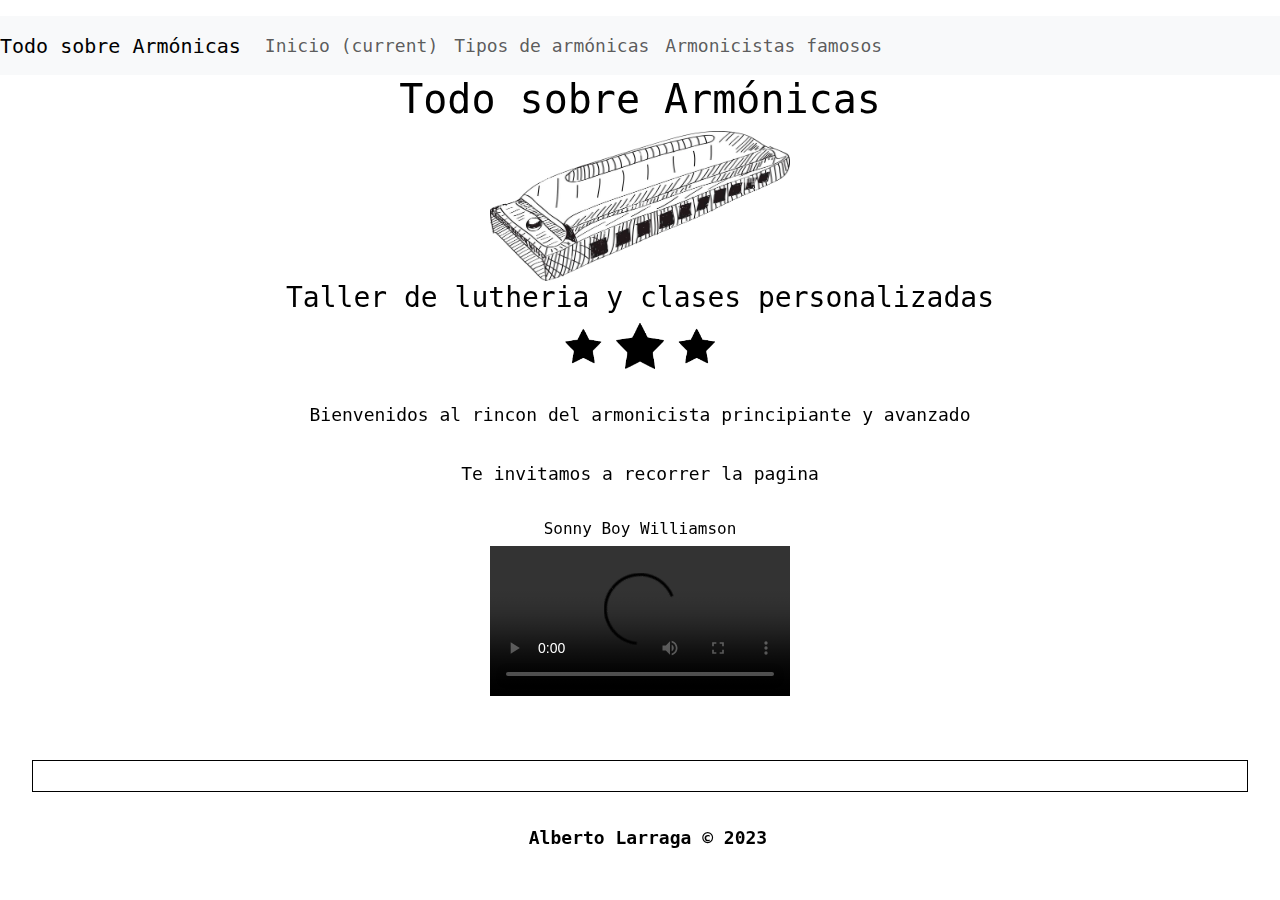
==== index.html @ 8300cbc4 "inicio repositorio" ====
<!DOCTYPE html>
<html lang="en">

<head>
    <meta charset="UTF-8">
    <meta name="viewport" content="width=device-width, initial-scale=1.0">
    <title>Mundo Armónica</title>
    <link rel="shorcut icon" href="imagenes/icono-armonica.png">
    <link rel="stylesheet" href="css/style.css">
    <link rel="stylesheet" href="css/bootstrap/bootstrap.css">
    <link rel="stylesheet" href="https://cdnjs.cloudflare.com/ajax/libs/font-awesome/6.4.2/css/all.min.css"
        integrity="sha512-z3gLpd7yknf1YoNbCzqRKc4qyor8gaKU1qmn+CShxbuBusANI9QpRohGBreCFkKxLhei6S9CQXFEbbKuqLg0DA=="
        crossorigin="anonymous" referrerpolicy="no-referrer" />
</head>

<body id="container">

    <header class="header">
        <!-- <div id="nav">
            <nav class="nav">
                <a href="#"><strong>Inicio</strong></a>
                <a href="pages/tipoarmonica.html"><strong>Tipos de armónicas</strong></a>
                <a href="pages/armofamosos.html"><strong>Armonicistas famosos</strong></a>
                <a href="pages/contacto.html"><strong>Contacto</strong></a>
                <a href="pages/nosotros.html"><strong>Sobre Nosotros</strong></a>
                <a href="pages/tienda.html"><strong>Tienda</strong></a>
            </nav>
        </div> -->
        <nav class="navbar navbar-expand-lg navbar-light bg-light">
            <a class="navbar-brand" href="#">Todo sobre Armónicas</a>
            <button class="navbar-toggler" type="button" data-toggle="collapse" data-target="#navbarText" aria-controls="navbarText" aria-expanded="false" aria-label="Toggle navigation">
              <span class="navbar-toggler-icon"></span>
            </button>
            <div class="collapse navbar-collapse" id="navbarText">
              <ul class="navbar-nav mr-auto">
                <li class="nav-item active">
                  <a class="nav-link" href="#">Inicio <span class="sr-only">(current)</span></a>
                </li>
                <li class="nav-item">
                  <a class="nav-link" href="pages/tipoarmonica.html">Tipos de armónicas</a>
                </li>
                <li class="nav-item">
                  <a class="nav-link" href="pages/armofamosos.html">Armonicistas famosos</a>
                </li>
              </ul>
        
            </div>
          </nav>

        <div class="container">
            <h1>Todo sobre Armónicas</h1>
            <img src="./assets/images/front.png" alt="Dibujo armonica" width="300" height="150" class="portada">
            <h3>Taller de lutheria y clases personalizadas</h3>
            <img src="./assets/images/estrellas.png" width="150" class="portada">

          

    </header>
    <main>
        <section>
            <div class="welcome">
                <p class="welcome">Bienvenidos al rincon del armonicista principiante y avanzado</p>
                <p class="welcome">Te invitamos a recorrer la pagina </p>
            </div>
            <div class="video">
                <h6>Sonny Boy Williamson</h6>
                <video controls>
                    <source src="./assets/video/Sonny Boy Williamson harmonica solo.mp4" type="video/mp4">
                </video>

            </div>
            <div class="whatsapp">
                <a href=""><i class="fa-brands fa-whatsapp" style="color: #000000;"></i></a>
            </div>
        </section>
    </main>
</body>
<footer>
    <div class="footer">
        <a href="instagram"><i class="fa-brands fa-instagram" style="color: #000000;"></i></a>
        <a href="facebook"><i class="fa-brands fa-facebook" style="color: #000000;"></i></a>
        <a href="discord"><i class="fa-brands fa-discord" style="color: #000000;"></i></a>
    </div>


    <p class="copyright">Alberto Larraga &copy; 2023</p>
</footer>
<script src="../js/bootstrap.js"></script>
</body>

</html>
---- css/style.css ----
@import url('https://fonts.googleapis.com/css2?family=Press+Start+2P&display=swap');




#container {
    margin: 0%;
    padding: 0%;
    box-sizing: border-box;
    /*background: url(../assets/images/background-armonica.jpg);*/
    color: black;
    background-size: cover;
    background-position: center;
    backdrop-filter: blur(.25rem);
}

header,
nav,
main,
footer {
    font-family: 'Martian Mono', monospace;
    font-size: large;
    
}

h1,
h2,
h3 {
    display: flex;
    justify-content: center;
    margin-top: 2rem;
}

.portada {
    display: flex;
    flex-direction: column;
    justify-content: center;
    margin: auto;
}

p.welcome {
    align-items: center;
    display: flex;
    flex-direction: column;
    justify-content: center;
    margin-top: 2rem;
    font-weight: .625rem;
}

.video {
    display: flex;
    justify-content: center;
    flex-direction: column;
    align-items: center;
    margin: 2rem;
}

nav {
    display: flex;
    justify-content: space-around;
    margin-top: 1rem;
}

a {
    text-decoration: none;
    align-items: center;
    color: black;
}


.armofam,
.tipoarmo {
    width: 200px;
    box-shadow: .3125rem 5px #808080;
    background-color: rgb(220, 219, 219);
    border-radius: .3125rem;
    display: flex;
    flex-direction: column;
    justify-content: center;
    align-items: center;
    margin: auto;
}

.textarmofam {
    display: flex;
    flex-direction: column;
    justify-content: center;
    margin: 0 10rem 0 10rem;
    align-items: center;
    margin-top: 1.4375rem;
}

.imgnosotros {
    display: flex;
    flex-direction: row;
    justify-content: space-around;
    margin: 2rem 0 4rem 0;
}

p.textnosotros1,
.textnosotros2 {
    margin: 2rem;
    background-color: #d7d7d7;
    margin: 1rem;
    padding: 2rem;
    border: 1px solid black;
    box-shadow: 0rem 0.125rem .3125rem rgba(0, 0, 0, 0.3);
    border-radius: 5px;
}

.construccion {
    display: flex;
    justify-content: center;
    align-items: center;
}


a {
    display: flex;
    justify-content: space-between;
    text-decoration: none;
    align-items: center;
    color: black;
}

.copyright {
    text-align: end;
    font-weight: bold;
    display: flex;
    justify-content: center;
    align-items: center;
    height: 100%;
    margin-top: 1.3125rem;
    margin-left: 1rem;
}

.contacto {
    max-width: 450px;
    margin: auto;
    padding: 2rem;
    border: 1px solid black;
    box-shadow: 0rem 0.125rem .3125rem rgba(0, 0, 0, 0.3);
    border-radius: 5px;
    background-color: #d7d7d7;
}

.footer {
    display: flex;
    justify-content: space-around;
    align-items: center;
    border: 1px solid;
    text-decoration: none;
    margin: 2rem;
    padding: .9375rem;
    align-items: flex-end;
    font-weight: bold;
}

.whatsapp{
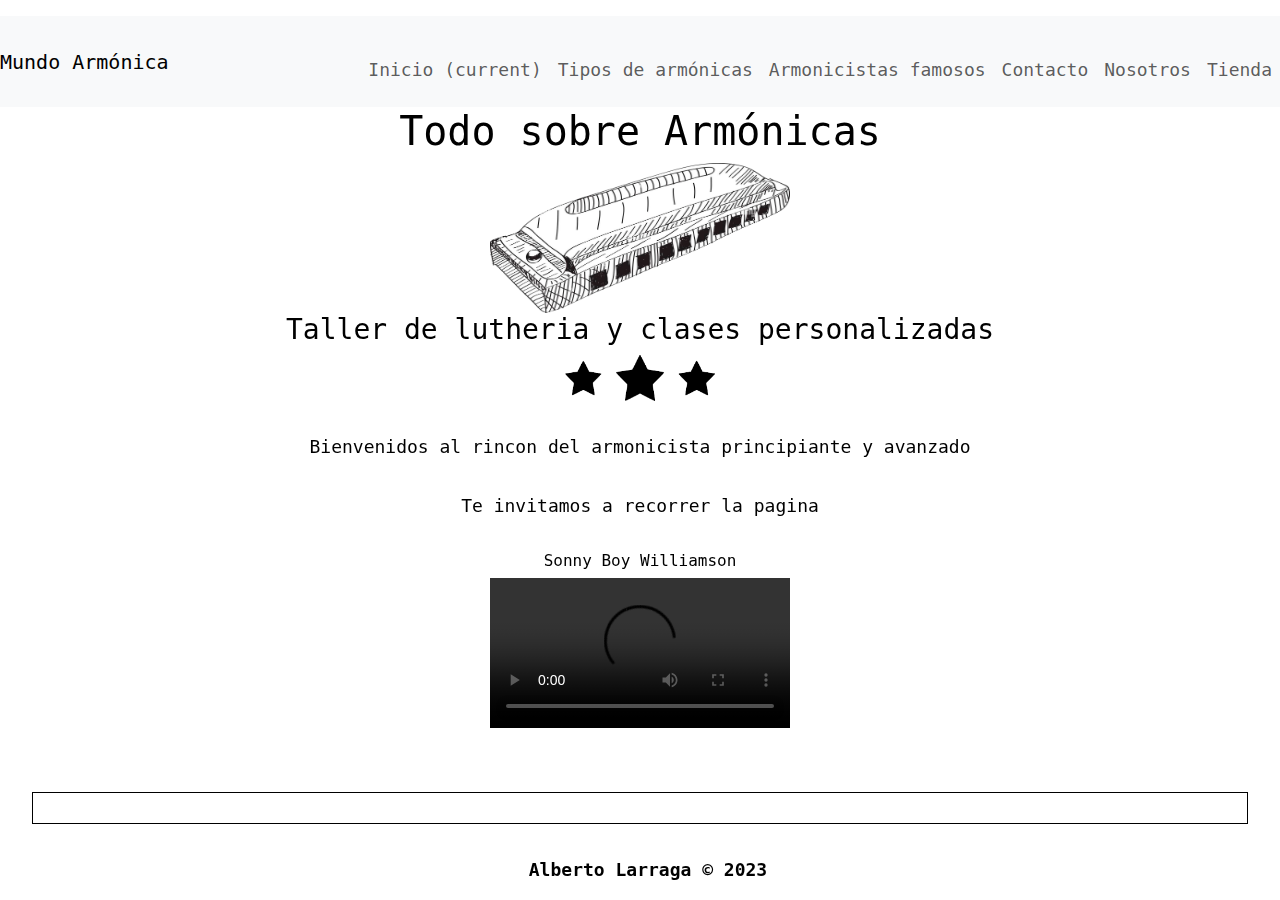
==== commit 0832c27a: "correccion de linkeado, beta de navbar, adiccion de link a github" ====
--- a/index.html
+++ b/index.html
@@ -1,5 +1,5 @@
 <!DOCTYPE html>
-<html lang="en">
+<html lang="es">
 
 <head>
     <meta charset="UTF-8">
@@ -26,26 +26,39 @@
                 <a href="pages/tienda.html"><strong>Tienda</strong></a>
             </nav>
         </div> -->
-        <nav class="navbar navbar-expand-lg navbar-light bg-light">
-            <a class="navbar-brand" href="#">Todo sobre Armónicas</a>
-            <button class="navbar-toggler" type="button" data-toggle="collapse" data-target="#navbarText" aria-controls="navbarText" aria-expanded="false" aria-label="Toggle navigation">
-              <span class="navbar-toggler-icon"></span>
-            </button>
-            <div class="collapse navbar-collapse" id="navbarText">
-              <ul class="navbar-nav mr-auto">
-                <li class="nav-item active">
-                  <a class="nav-link" href="#">Inicio <span class="sr-only">(current)</span></a>
-                </li>
-                <li class="nav-item">
-                  <a class="nav-link" href="pages/tipoarmonica.html">Tipos de armónicas</a>
-                </li>
-                <li class="nav-item">
-                  <a class="nav-link" href="pages/armofamosos.html">Armonicistas famosos</a>
-                </li>
-              </ul>
-        
-            </div>
-          </nav>
+        <nav class="navbar sticky-top navbar-light bg-light">
+            <a class="navbar-brand" href="#">Mundo Armónica</a>
+            <nav class="navbar navbar-expand-lg navbar-light bg-light">
+                <a class="navbar-brand" href="#"></a>
+                <button class="navbar-toggler" type="button" data-toggle="collapse" data-target="#navbarText"
+                    aria-controls="navbarText" aria-expanded="false" aria-label="Toggle navigation">
+                    <span class="navbar-toggler-icon"></span>
+                </button>
+                <div class="collapse navbar-collapse" id="navbarText">
+                    <ul class="navbar-nav mr-auto">
+                        <li class="nav-item active">
+                            <a class="nav-link" href="#">Inicio <span class="sr-only">(current)</span></a>
+                        </li>
+                        <li class="nav-item">
+                            <a class="nav-link" href="pages/tipoarmonica.html">Tipos de armónicas</a>
+                        </li>
+                        <li class="nav-item">
+                            <a class="nav-link" href="pages/armofamosos.html">Armonicistas famosos</a>
+                        </li>
+                        <li class="nav-item">
+                            <a class="nav-link" href="pages/contacto.html">Contacto</a>
+                        </li>
+                        <li class="nav-item">
+                            <a class="nav-link" href="pages/nosotros.html">Nosotros</a>
+                        </li>
+                        <li class="nav-item">
+                            <a class="nav-link" href="pages/tienda.html">Tienda</a>
+                        </li>
+                    </ul>
+
+                </div>
+            </nav>
+        </nav>
 
         <div class="container">
             <h1>Todo sobre Armónicas</h1>
@@ -53,7 +66,7 @@
             <h3>Taller de lutheria y clases personalizadas</h3>
             <img src="./assets/images/estrellas.png" width="150" class="portada">
 
-          
+
 
     </header>
     <main>
@@ -80,12 +93,12 @@
         <a href="instagram"><i class="fa-brands fa-instagram" style="color: #000000;"></i></a>
         <a href="facebook"><i class="fa-brands fa-facebook" style="color: #000000;"></i></a>
         <a href="discord"><i class="fa-brands fa-discord" style="color: #000000;"></i></a>
+        <a href="github"><i class="fa-brands fa-github" style="color: #000000;"></i></a>
     </div>
-
-
+    
     <p class="copyright">Alberto Larraga &copy; 2023</p>
 </footer>
-<script src="../js/bootstrap.js"></script>
+<script src="./js/bootstrap.js"></script>
 </body>
 
-</html>
+</html>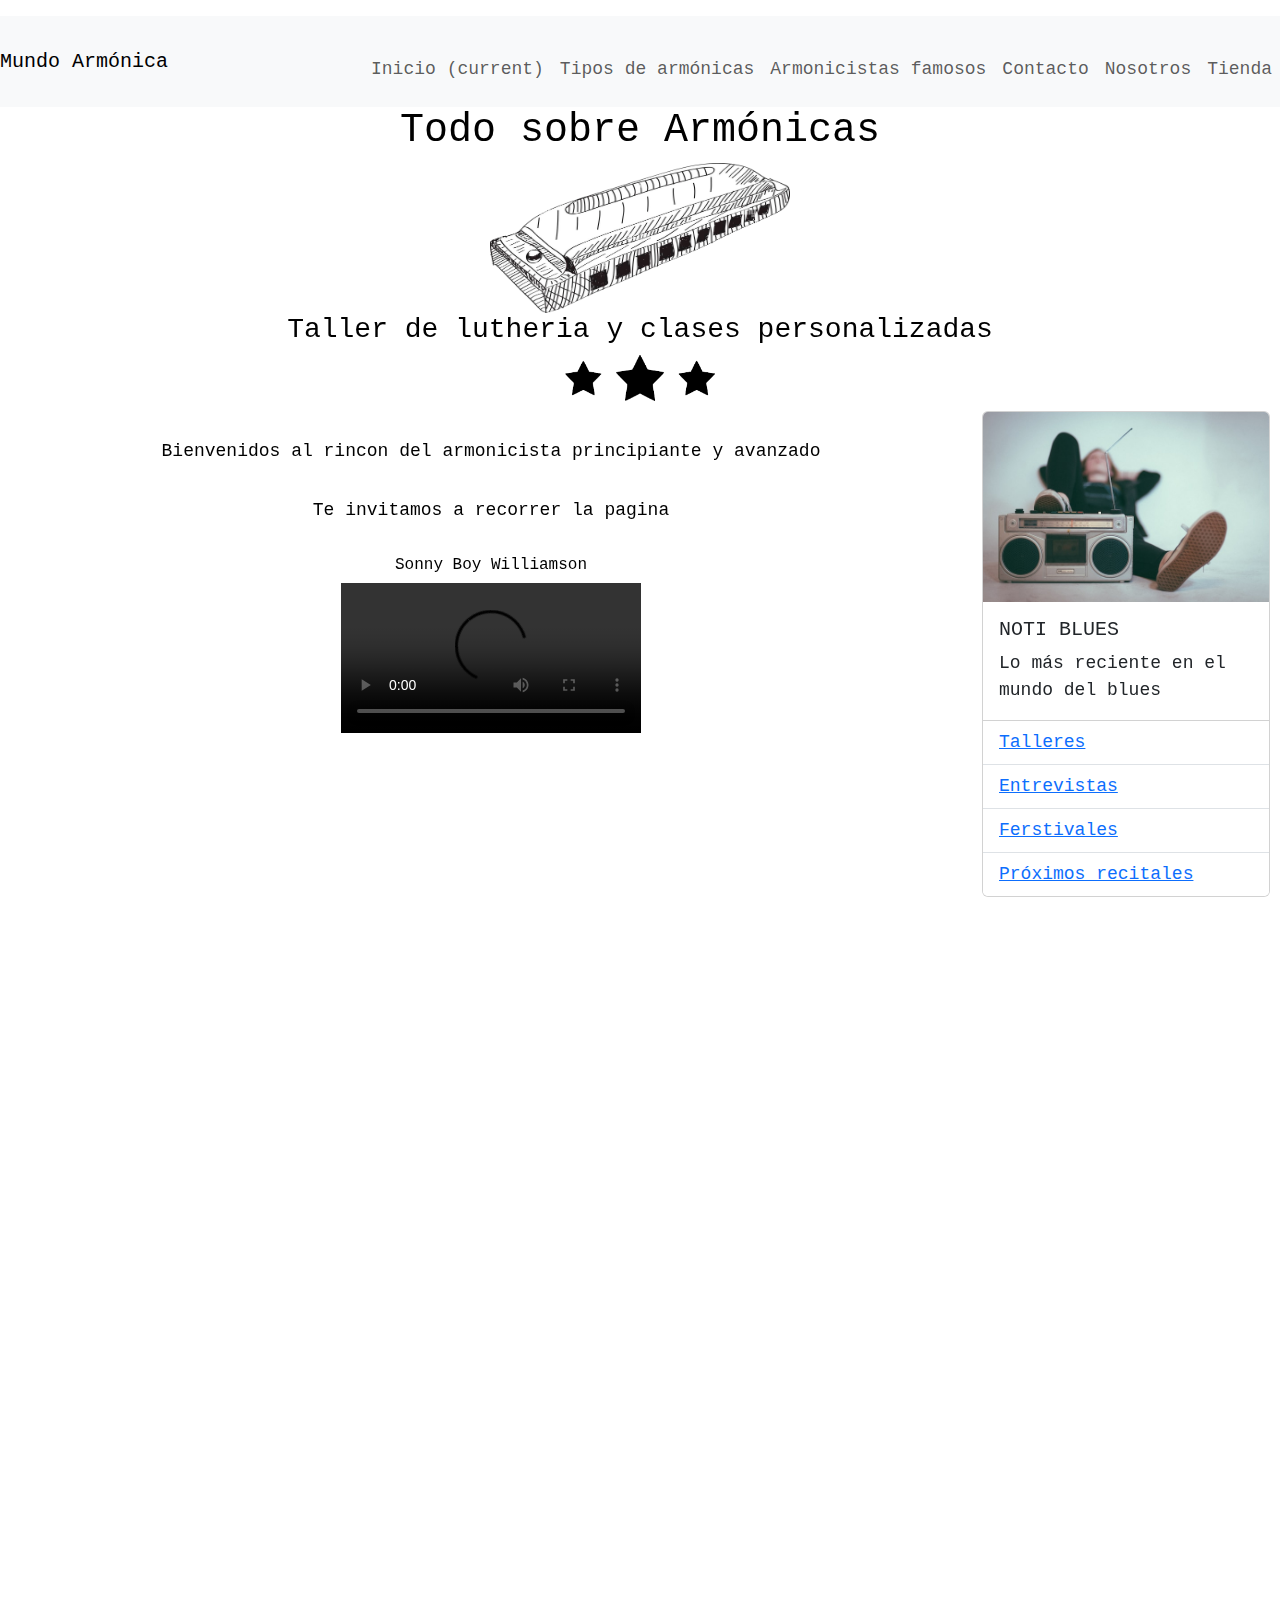
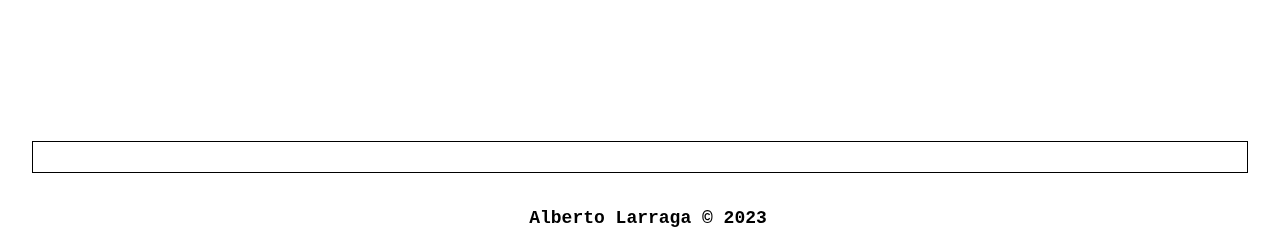
==== commit 434b6abc: "se agrego aside, se modifico estructura de tipos de armonica, se modifico inicio" ====
--- a/index.html
+++ b/index.html
@@ -37,25 +37,25 @@
                 <div class="collapse navbar-collapse" id="navbarText">
                     <ul class="navbar-nav mr-auto">
                         <li class="nav-item active">
-                            <a class="nav-link" href="#">Inicio <span class="sr-only">(current)</span></a>
+                            <a class="nav-link" href="index.html">Inicio <span class="sr-only">(current)</span></a>
                         </li>
                         <li class="nav-item">
-                            <a class="nav-link" href="pages/tipoarmonica.html">Tipos de armónicas</a>
+                            <a class="nav-link" href="/pages/tipoarmonica.html">Tipos de armónicas</a>
                         </li>
                         <li class="nav-item">
-                            <a class="nav-link" href="pages/armofamosos.html">Armonicistas famosos</a>
+                            <a class="nav-link" href="/pages/armofamosos.html">Armonicistas famosos</a>
                         </li>
                         <li class="nav-item">
-                            <a class="nav-link" href="pages/contacto.html">Contacto</a>
+                            <a class="nav-link" href="/pages/contacto.html">Contacto</a>
                         </li>
                         <li class="nav-item">
-                            <a class="nav-link" href="pages/nosotros.html">Nosotros</a>
+                            <a class="nav-link" href="/pages/nosotros.html">Nosotros</a>
                         </li>
                         <li class="nav-item">
-                            <a class="nav-link" href="pages/tienda.html">Tienda</a>
+                            <a class="nav-link" href="/pages/tienda.html">Tienda</a>
                         </li>
                     </ul>
-
+    
                 </div>
             </nav>
         </nav>
@@ -86,6 +86,23 @@
                 <a href=""><i class="fa-brands fa-whatsapp" style="color: #000000;"></i></a>
             </div>
         </section>
+<aside class="notice">
+    <div class="card" style="width: 18rem;">
+        <img src="assets/images/notices.jpg" class="card-img-top" alt="...">
+        <div class="card-body">
+          <h5 class="card-title">NOTI BLUES</h5>
+          <p class="card-text">Lo más reciente en el mundo del blues</p>
+        </div>
+        <ul class="list-group list-group-flush">
+          <li class="list-group-item"><a href="#" class="card-link">Talleres</a></li>
+          <li class="list-group-item"><a href="#" class="card-link">Entrevistas</a></li>
+          <li class="list-group-item"><a href="#" class="card-link">Ferstivales</a></li>
+          <li class="list-group-item"><a href="#" class="card-link">Próximos recitales</a></li>
+        </ul>
+       
+
+</aside>
+
     </main>
 </body>
 <footer>
--- a/css/style.css
+++ b/css/style.css
@@ -1,5 +1,9 @@
 @import url('https://fonts.googleapis.com/css2?family=Press+Start+2P&display=swap');
 
+*{
+margin: 0;
+padding: 0;
+}
 
 
 
@@ -22,7 +26,10 @@
     font-size: large;
     
 }
-
+header nav{
+position: fixed;
+top: 0;
+}
 h1,
 h2,
 h3 {
@@ -59,6 +66,20 @@
     display: flex;
     justify-content: space-around;
     margin-top: 1rem;
+}
+
+
+main,
+.notice{
+    display: grid;
+grid-template-columns: 2fr 0.5fr;
+grid-template-rows: repeat(3, 1fr);
+grid-column-gap: 0px;
+grid-row-gap: 12px;
+    margin: 5px;
+}
+.notice{
+position: -webkit-sticky;
 }
 
 a {
@@ -156,4 +177,15 @@
     font-weight: bold;
 }
 
-.whatsapp{ + @media (max-width:1023px){
+
+.header{
+height: auto;
+flex-direction: column;
+text-align: center;
+}
+
+
+
+
+}
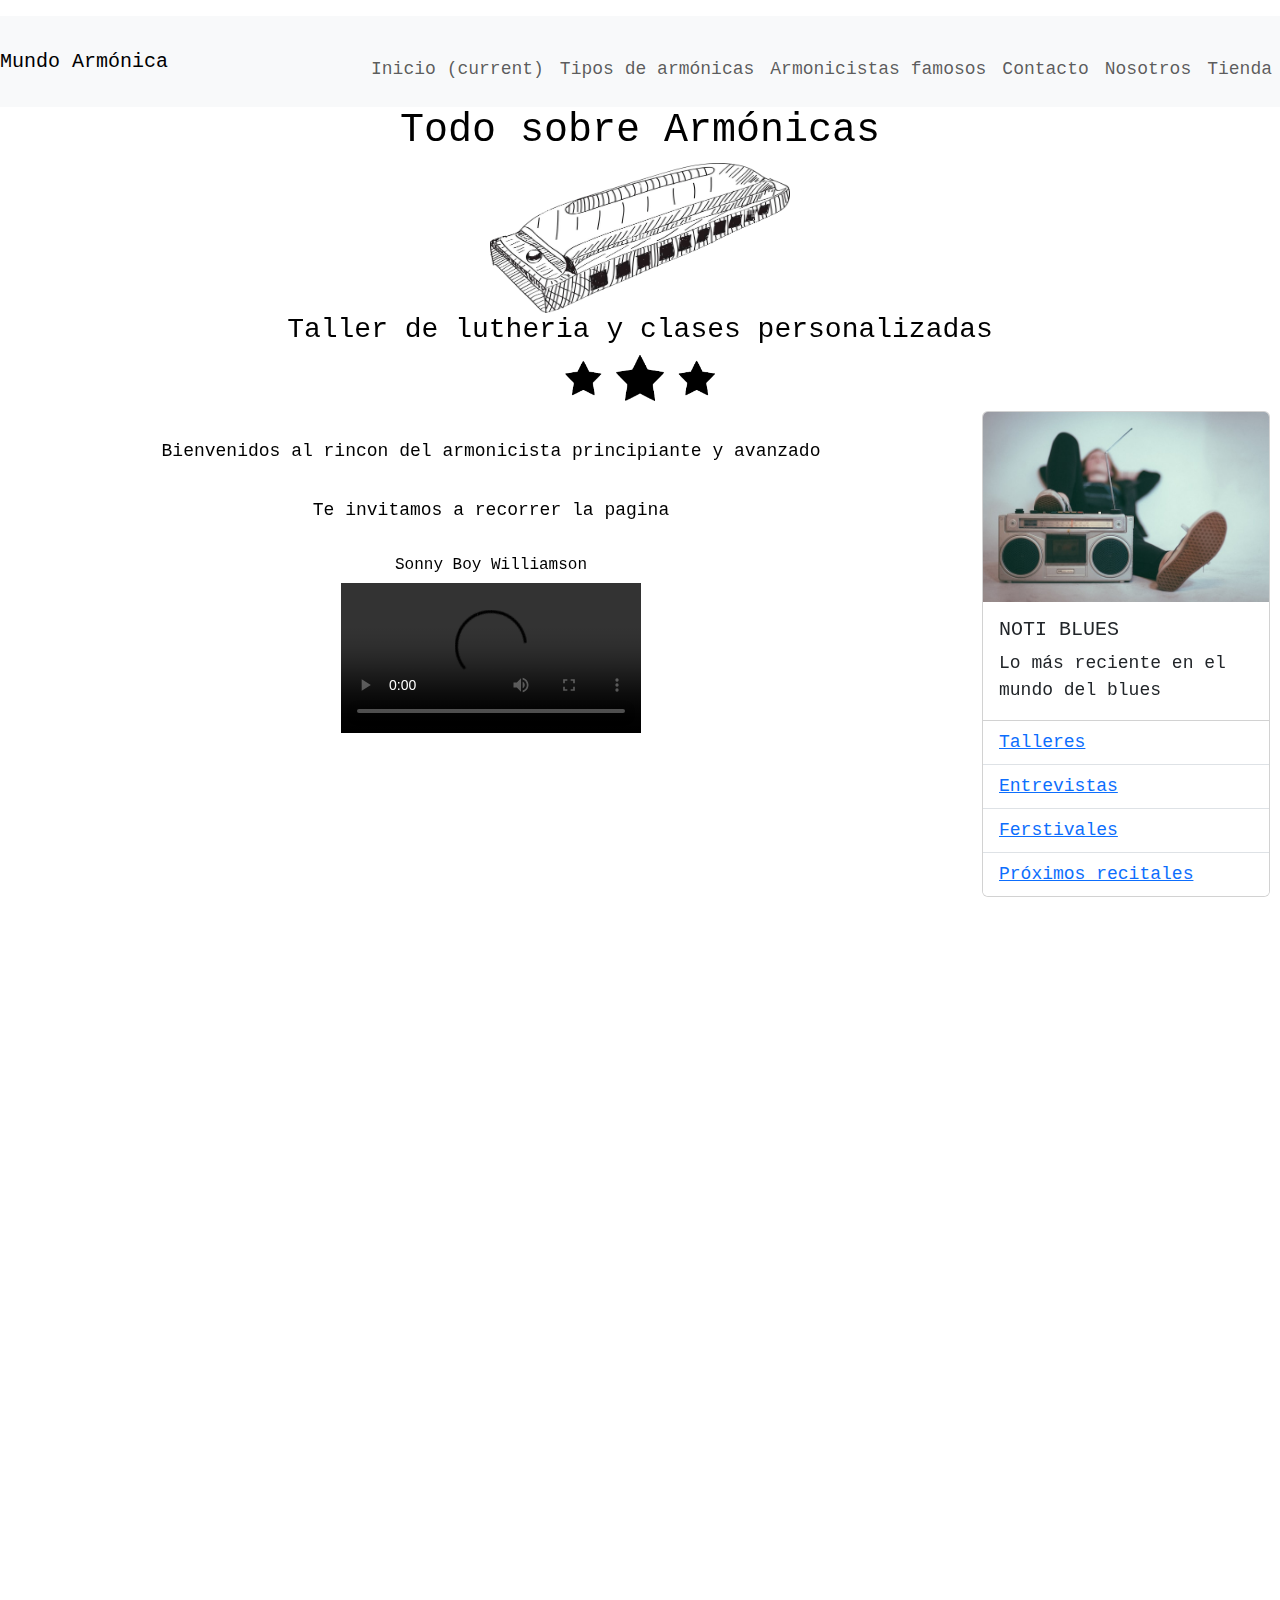
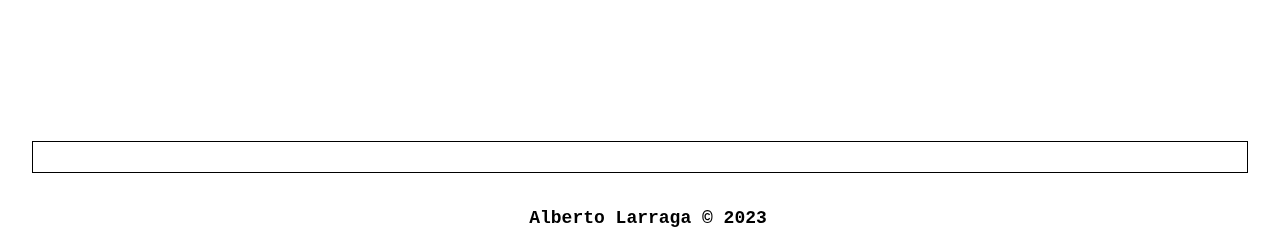
==== commit 422667a8: "modificacion de la parte tipo de armonica" ====
--- a/index.html
+++ b/index.html
@@ -16,16 +16,6 @@
 <body id="container">
 
     <header class="header">
-        <!-- <div id="nav">
-            <nav class="nav">
-                <a href="#"><strong>Inicio</strong></a>
-                <a href="pages/tipoarmonica.html"><strong>Tipos de armónicas</strong></a>
-                <a href="pages/armofamosos.html"><strong>Armonicistas famosos</strong></a>
-                <a href="pages/contacto.html"><strong>Contacto</strong></a>
-                <a href="pages/nosotros.html"><strong>Sobre Nosotros</strong></a>
-                <a href="pages/tienda.html"><strong>Tienda</strong></a>
-            </nav>
-        </div> -->
         <nav class="navbar sticky-top navbar-light bg-light">
             <a class="navbar-brand" href="#">Mundo Armónica</a>
             <nav class="navbar navbar-expand-lg navbar-light bg-light">
@@ -55,7 +45,7 @@
                             <a class="nav-link" href="/pages/tienda.html">Tienda</a>
                         </li>
                     </ul>
-    
+
                 </div>
             </nav>
         </nav>
@@ -86,22 +76,22 @@
                 <a href=""><i class="fa-brands fa-whatsapp" style="color: #000000;"></i></a>
             </div>
         </section>
-<aside class="notice">
-    <div class="card" style="width: 18rem;">
-        <img src="assets/images/notices.jpg" class="card-img-top" alt="...">
-        <div class="card-body">
-          <h5 class="card-title">NOTI BLUES</h5>
-          <p class="card-text">Lo más reciente en el mundo del blues</p>
-        </div>
-        <ul class="list-group list-group-flush">
-          <li class="list-group-item"><a href="#" class="card-link">Talleres</a></li>
-          <li class="list-group-item"><a href="#" class="card-link">Entrevistas</a></li>
-          <li class="list-group-item"><a href="#" class="card-link">Ferstivales</a></li>
-          <li class="list-group-item"><a href="#" class="card-link">Próximos recitales</a></li>
-        </ul>
-       
+        <aside class="notice">
+            <div class="card" style="width: 18rem;">
+                <img src="assets/images/notices.jpg" class="card-img-top" alt="...">
+                <div class="card-body">
+                    <h5 class="card-title">NOTI BLUES</h5>
+                    <p class="card-text">Lo más reciente en el mundo del blues</p>
+                </div>
+                <ul class="list-group list-group-flush">
+                    <li class="list-group-item"><a href="#" class="card-link">Talleres</a></li>
+                    <li class="list-group-item"><a href="#" class="card-link">Entrevistas</a></li>
+                    <li class="list-group-item"><a href="#" class="card-link">Ferstivales</a></li>
+                    <li class="list-group-item"><a href="#" class="card-link">Próximos recitales</a></li>
+                </ul>
 
-</aside>
+
+        </aside>
 
     </main>
 </body>
@@ -112,7 +102,7 @@
         <a href="discord"><i class="fa-brands fa-discord" style="color: #000000;"></i></a>
         <a href="github"><i class="fa-brands fa-github" style="color: #000000;"></i></a>
     </div>
-    
+
     <p class="copyright">Alberto Larraga &copy; 2023</p>
 </footer>
 <script src="./js/bootstrap.js"></script>
--- a/css/style.css
+++ b/css/style.css
@@ -1,8 +1,8 @@
 @import url('https://fonts.googleapis.com/css2?family=Press+Start+2P&display=swap');
 
-*{
-margin: 0;
-padding: 0;
+* {
+    margin: 0;
+    padding: 0;
 }
 
 
@@ -24,12 +24,14 @@
 footer {
     font-family: 'Martian Mono', monospace;
     font-size: large;
-    
+
 }
-header nav{
-position: fixed;
-top: 0;
+
+header nav {
+    position: fixed;
+    top: 0;
 }
+
 h1,
 h2,
 h3 {
@@ -70,17 +72,15 @@
 
 
 main,
-.notice{
+.notice {
     display: grid;
-grid-template-columns: 2fr 0.5fr;
-grid-template-rows: repeat(3, 1fr);
-grid-column-gap: 0px;
-grid-row-gap: 12px;
+    grid-template-columns: 2fr 0.5fr;
+    grid-template-rows: repeat(3, 1fr);
+    grid-column-gap: 0px;
+    grid-row-gap: 12px;
     margin: 5px;
 }
-.notice{
-position: -webkit-sticky;
-}
+
 
 a {
     text-decoration: none;
@@ -177,15 +177,20 @@
     font-weight: bold;
 }
 
- @media (max-width:1023px){
+@media (max-width:1023px) {
 
-.header{
-height: auto;
-flex-direction: column;
-text-align: center;
-}
+    .header {
+        height: auto;
+        flex-direction: column;
+        text-align: center;
+    }
 
 
 
 
 }
+
+.card.harmonica{
+width: 300px;
+gap: 200px;
+}